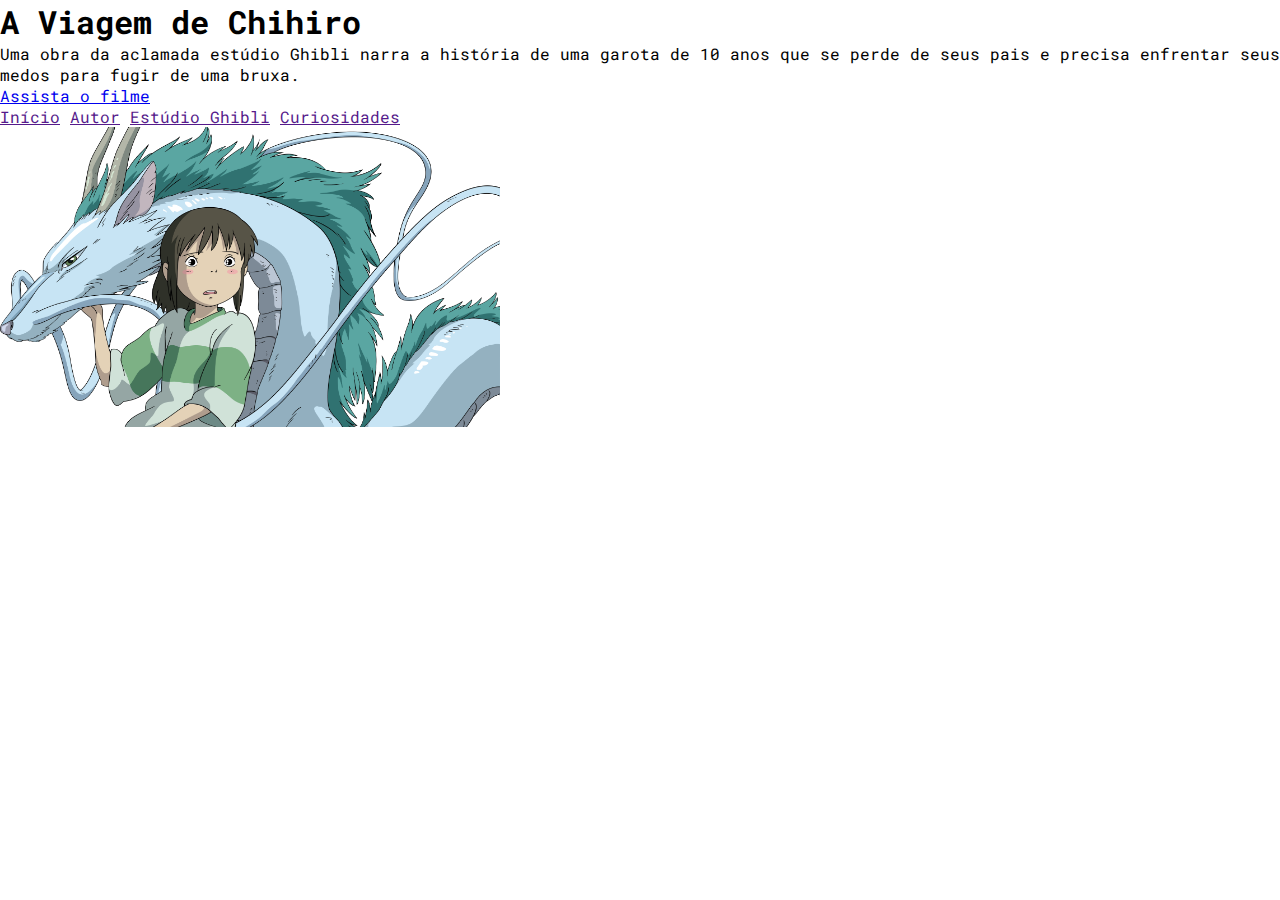
==== index.html @ 3155dcb7 "Alteração na fonte e estilos básicos aplicados" ====
<!DOCTYPE html>
<html lang="pt-br">

<head>
  <meta charset="UTF-8">
  <meta name="viewport" content="width=device-width, initial-scale=1.0">
  <title>A Viagem de Chihiro</title>
  <link rel="stylesheet" href="./estilo.css">
  <link rel="preconnect" href="https://fonts.googleapis.com">
  <link rel="preconnect" href="https://fonts.gstatic.com" crossorigin>
  <link href="https://fonts.googleapis.com/css2?family=Roboto+Mono:ital,wght@0,600;0,700;1,300&display=swap" rel="stylesheet">
</head>

<body>
  <main>
    <h1> A Viagem de Chihiro</h1>
    <p> Uma obra da aclamada estúdio Ghibli narra a história de uma garota de 10 anos que se perde de seus pais e precisa enfrentar seus medos para fugir de uma bruxa.</p>
    <a href="https://www.adorocinema.com/filmes/filme-37485/"> Assista o filme</a>
  </main>
  <header>
    <a href="">Início</a>
    <a href="">Autor</a>
    <a href="">Estúdio Ghibli</a>
    <a href="">Curiosidades</a>
  </header>
  <img src="./assets/pngwing.com.png" alt="chihiro e haku">


</body>

</html>
---- estilo.css ----
* {
  padding: 0;
  margin: 0;
  box-sizing: border-box;
  font-family: "Roboto Mono", sans-serif;
}

img {
  width: 500px;
  height: 300px;
}
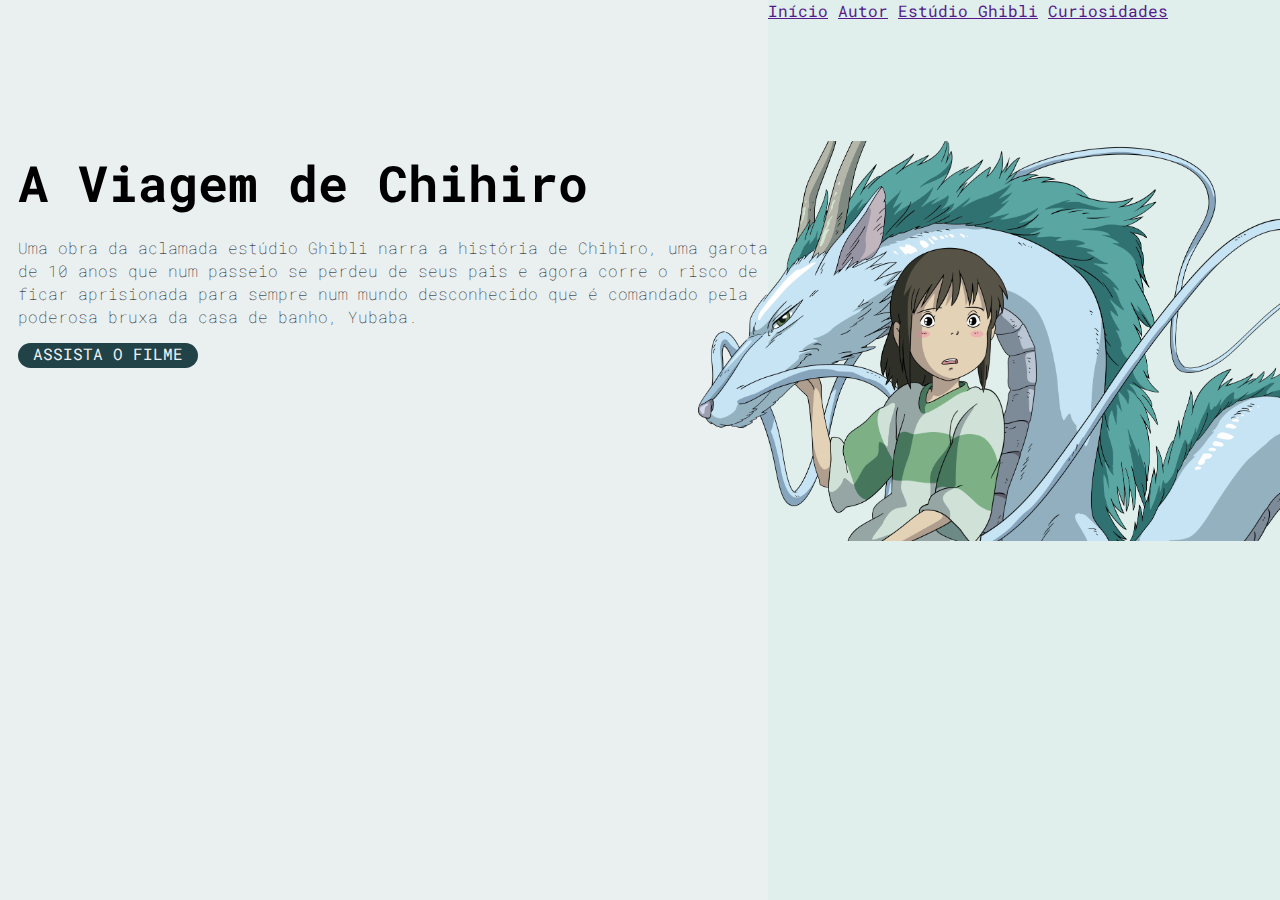
==== commit 74e8bd74: "alterações nas cores e no posicionamento" ====
--- a/index.html
+++ b/index.html
@@ -12,18 +12,22 @@
 </head>
 
 <body>
-  <main>
-    <h1> A Viagem de Chihiro</h1>
-    <p> Uma obra da aclamada estúdio Ghibli narra a história de uma garota de 10 anos que se perde de seus pais e precisa enfrentar seus medos para fugir de uma bruxa.</p>
-    <a href="https://www.adorocinema.com/filmes/filme-37485/"> Assista o filme</a>
-  </main>
-  <header>
-    <a href="">Início</a>
-    <a href="">Autor</a>
-    <a href="">Estúdio Ghibli</a>
-    <a href="">Curiosidades</a>
-  </header>
-  <img src="./assets/pngwing.com.png" alt="chihiro e haku">
+  <div class="conteudo">
+    <section class="esquerdo">
+      <h1> A Viagem de Chihiro</h1>
+      <p> Uma obra da aclamada estúdio Ghibli narra a história de Chihiro, uma garota de 10 anos que num passeio se perdeu de seus pais e agora corre o risco de ficar aprisionada para sempre num mundo desconhecido que é comandado pela poderosa bruxa da casa de banho, Yubaba. </p>
+      <a class="link-filme" href=""> Assista o filme</a href="">
+    </section>
+    <section class="direito">
+      <header class="menu">
+        <a href="">Início</a>
+        <a href="">Autor</a>
+        <a href="">Estúdio Ghibli</a>
+        <a href="">Curiosidades</a>
+      </header>
+      <img src="./assets/pngwing.com.png" alt="chihiro e haku">
+    </section>
+  </div>
 
 
 </body>
--- a/estilo.css
+++ b/estilo.css
@@ -5,7 +5,58 @@
   font-family: "Roboto Mono", sans-serif;
 }
 
+.wrapper {
+  height: 100vh;
+  width: 100vw;
+}
+
+.esquerdo {
+  display: inline-block;
+  width: 60%;
+  height: 100vh;
+  background-color: rgba(149, 177, 178, 0.2);
+  word-break: normal;
+}
+
+.direito {
+  display: inline-block;
+  background-color: rgba(101, 173, 162, 0.2);
+  height: 100vh;
+  width: 40%;
+  position: absolute;
+}
+
+h1 {
+  margin-top: 150px;
+  margin-left: 18px;
+  font-size: 50px;
+}
+
+p {
+  margin-left: 18px;
+  margin-top: 20px;
+  line-height: 23px;
+  font-weight: lighter;
+}
+
+.link-filme {
+  display: inline-block;
+  margin-left: 18px;
+  text-decoration: none;
+  margin-top: 15px;
+  width: 180px;
+  height: 25px;
+  color: #f1f1f1;
+  background-color: #214247;
+  text-align: center;
+  border-radius: 100px;
+  text-transform: uppercase;
+}
+
 img {
-  width: 500px;
-  height: 300px;
+  position: relative;
+  right: 70px;
+  top: 120px;
+  width: 600px;
+  height: 400px;
 }
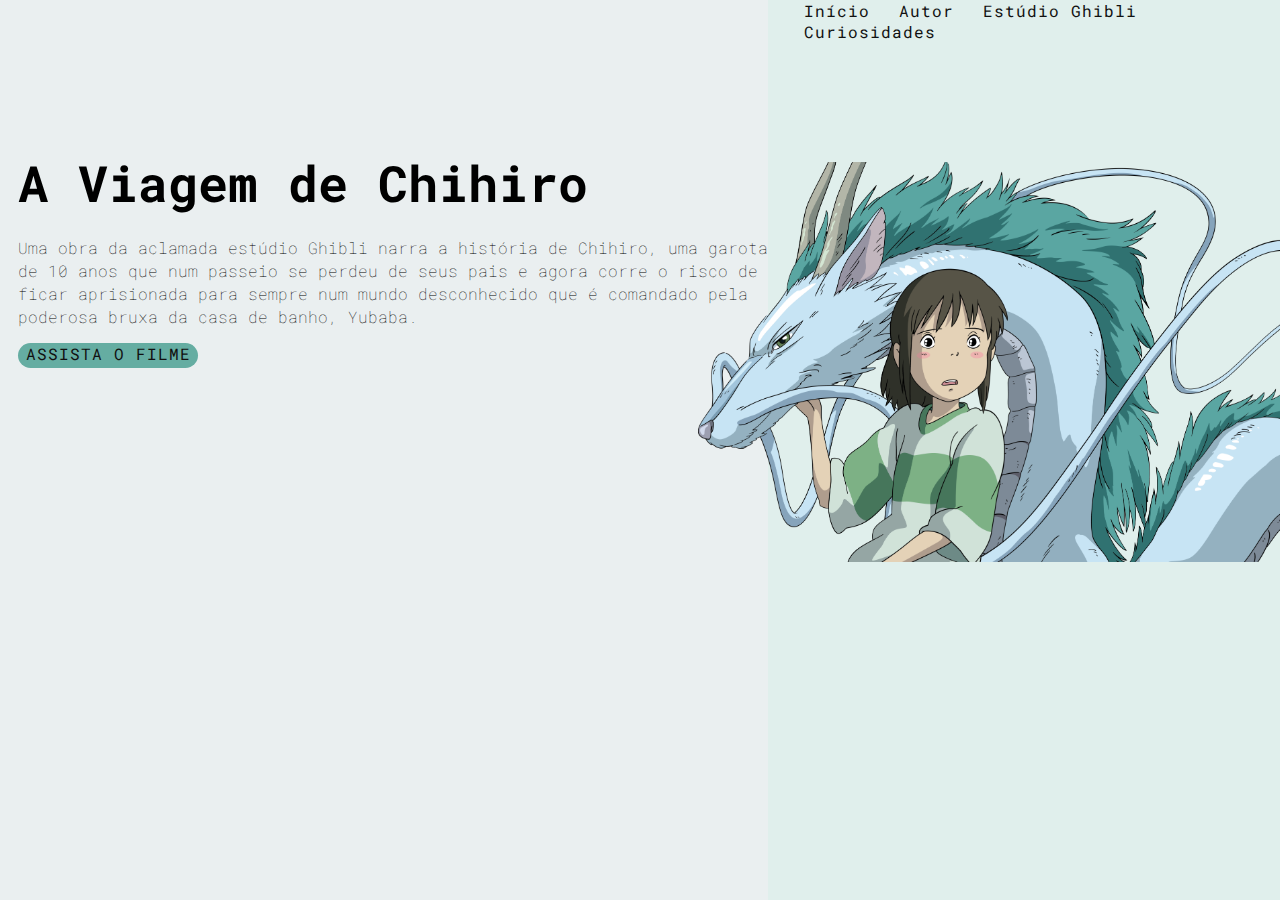
==== commit 6c349ada: "novo documento css e html da pagina do autor criados, estilos basico e fonte aplicados, parte da est" ====
--- a/index.html
+++ b/index.html
@@ -21,7 +21,7 @@
     <section class="direito">
       <header class="menu">
         <a href="">Início</a>
-        <a href="">Autor</a>
+        <a href="./index-2.html">Autor</a>
         <a href="">Estúdio Ghibli</a>
         <a href="">Curiosidades</a>
       </header>
--- a/estilo.css
+++ b/estilo.css
@@ -39,6 +39,14 @@
   font-weight: lighter;
 }
 
+.menu,
+a {
+  text-decoration: none;
+  margin-left: 18px;
+  letter-spacing: 1px;
+  color: #111111;
+}
+
 .link-filme {
   display: inline-block;
   margin-left: 18px;
@@ -46,8 +54,8 @@
   margin-top: 15px;
   width: 180px;
   height: 25px;
-  color: #f1f1f1;
-  background-color: #214247;
+  color: #111111;
+  background-color: rgb(101, 173, 162);
   text-align: center;
   border-radius: 100px;
   text-transform: uppercase;
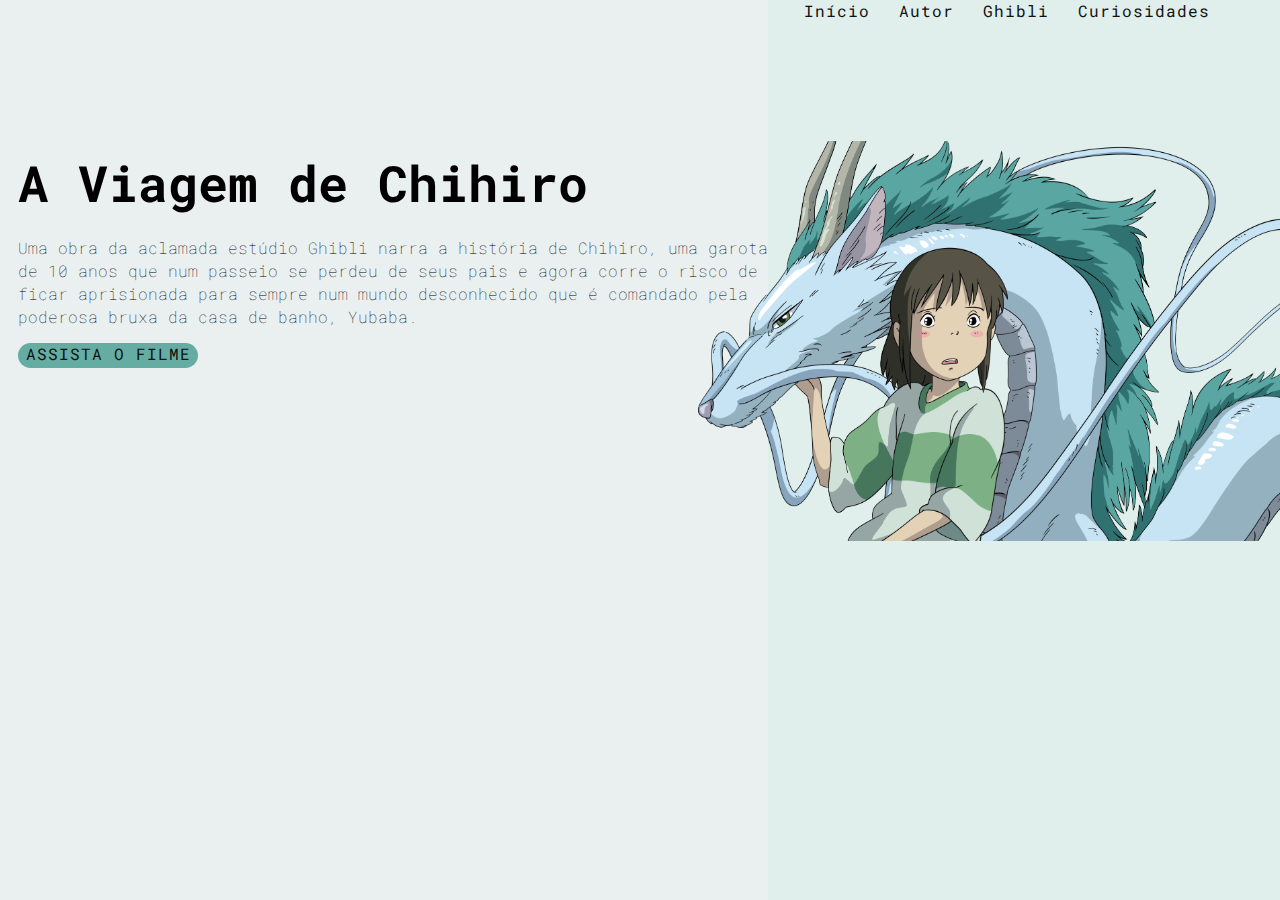
==== commit 0a193eb4: "Documento da ghibli criado, estrutura html finalizada, inicio do css" ====
--- a/index.html
+++ b/index.html
@@ -16,13 +16,13 @@
     <section class="esquerdo">
       <h1> A Viagem de Chihiro</h1>
       <p> Uma obra da aclamada estúdio Ghibli narra a história de Chihiro, uma garota de 10 anos que num passeio se perdeu de seus pais e agora corre o risco de ficar aprisionada para sempre num mundo desconhecido que é comandado pela poderosa bruxa da casa de banho, Yubaba. </p>
-      <a class="link-filme" href=""> Assista o filme</a href="">
+      <a class="link-filme" href="https://www.adorocinema.com/filmes/filme-37485/vod/" target="_blank"> Assista o filme</a href="">
     </section>
     <section class="direito">
       <header class="menu">
         <a href="">Início</a>
         <a href="./index-2.html">Autor</a>
-        <a href="">Estúdio Ghibli</a>
+        <a href="./index-3.html">Ghibli</a>
         <a href="">Curiosidades</a>
       </header>
       <img src="./assets/pngwing.com.png" alt="chihiro e haku">
